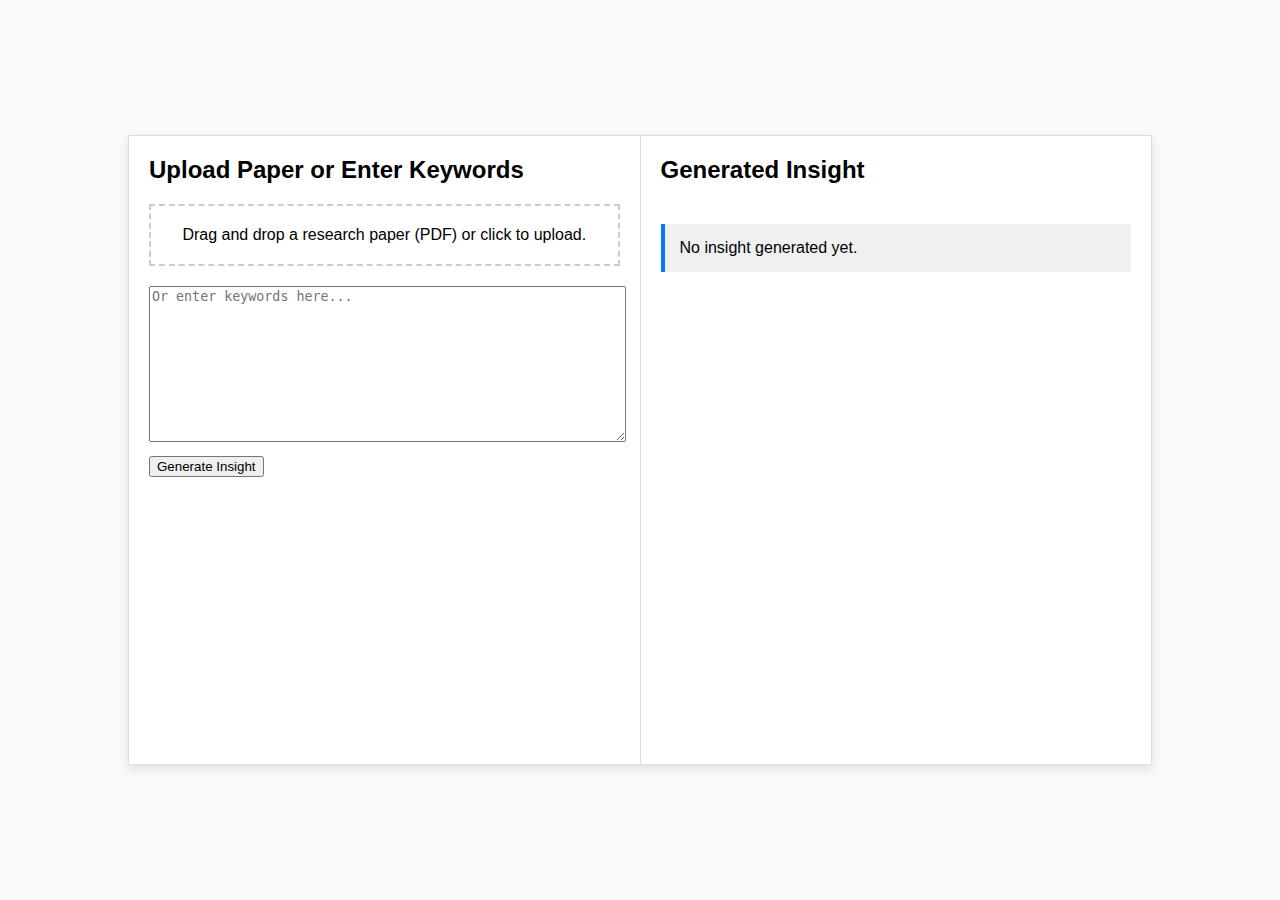
==== chat_gpt_quick/static/index.html @ b598abe8 "refactored to flask app with chatgpt" ====
<!DOCTYPE html>
<html lang="en">
<head>
    <meta charset="UTF-8">
    <meta name="viewport" content="width=device-width, initial-scale=1.0">
    <title>Research Insight Generator</title>
    <style>
        body {
            font-family: Arial, sans-serif;
            display: flex;
            justify-content: center;
            align-items: center;
            height: 100vh;
            margin: 0;
            background-color: #f9f9f9;
        }
        .container {
            display: flex;
            width: 80%;
            height: 70%;
            box-shadow: 0 4px 10px rgba(0, 0, 0, 0.1);
        }
        .panel {
            flex: 1;
            padding: 20px;
            border: 1px solid #ddd;
            background-color: #fff;
            overflow-y: auto;
        }
        .panel.left {
            border-right: none;
        }
        .panel h2 {
            margin-top: 0;
        }
        .drop-zone {
            border: 2px dashed #ccc;
            padding: 20px;
            text-align: center;
            cursor: pointer;
        }
        .drop-zone.dragging {
            border-color: #007bff;
            background-color: #f0f8ff;
        }
        .panel.right {
            display: flex;
            flex-direction: column;
        }
        .insight {
            margin-top: 20px;
            padding: 15px;
            background-color: #f0f0f0;
            border-left: 4px solid #007bff;
        }
    </style>
</head>
<body>
    <div class="container">
        <div class="panel left">
            <h2>Upload Paper or Enter Keywords</h2>
            <div class="drop-zone" id="drop-zone">
                Drag and drop a research paper (PDF) or click to upload.
            </div>
            <textarea id="keywords" placeholder="Or enter keywords here..." style="width: 100%; height: 150px; margin-top: 20px;"></textarea>
            <button id="submit" style="margin-top: 10px;">Generate Insight</button>
        </div>
        <div class="panel right">
            <h2>Generated Insight</h2>
            <div id="insight" class="insight">No insight generated yet.</div>
        </div>
    </div>
    <script>
        const dropZone = document.getElementById('drop-zone');
        const keywordsInput = document.getElementById('keywords');
        const submitButton = document.getElementById('submit');
        const insightDiv = document.getElementById('insight');

        dropZone.addEventListener('dragover', (e) => {
            e.preventDefault();
            dropZone.classList.add('dragging');
        });

        dropZone.addEventListener('dragleave', () => {
            dropZone.classList.remove('dragging');
        });

        dropZone.addEventListener('drop', (e) => {
            e.preventDefault();
            dropZone.classList.remove('dragging');
            const file = e.dataTransfer.files[0];
            handleFileUpload(file);
        });

        dropZone.addEventListener('click', () => {
            const input = document.createElement('input');
            input.type = 'file';
            input.accept = '.pdf';
            input.onchange = (e) => {
                const file = e.target.files[0];
                handleFileUpload(file);
            };
            input.click();
        });

        function handleFileUpload(file) {
            const formData = new FormData();
            formData.append('file', file);

            fetch('/upload', {
                method: 'POST',
                body: formData
            })
            .then(response => response.json())
            .then(data => {
                insightDiv.textContent = data.insight || 'Error generating insight.';
            })
            .catch(err => {
                insightDiv.textContent = 'Error: ' + err.message;
            });
        }

        submitButton.addEventListener('click', () => {
            const keywords = keywordsInput.value.trim();
            fetch('/generate', {
                method: 'POST',
                headers: { 'Content-Type': 'application/json' },
                body: JSON.stringify({ keywords })
            })
            .then(response => response.json())
            .then(data => {
                insightDiv.textContent = data.insight || 'Error generating insight.';
            })
            .catch(err => {
                insightDiv.textContent = 'Error: ' + err.message;
            });
        });
    </script>
</body>
</html>
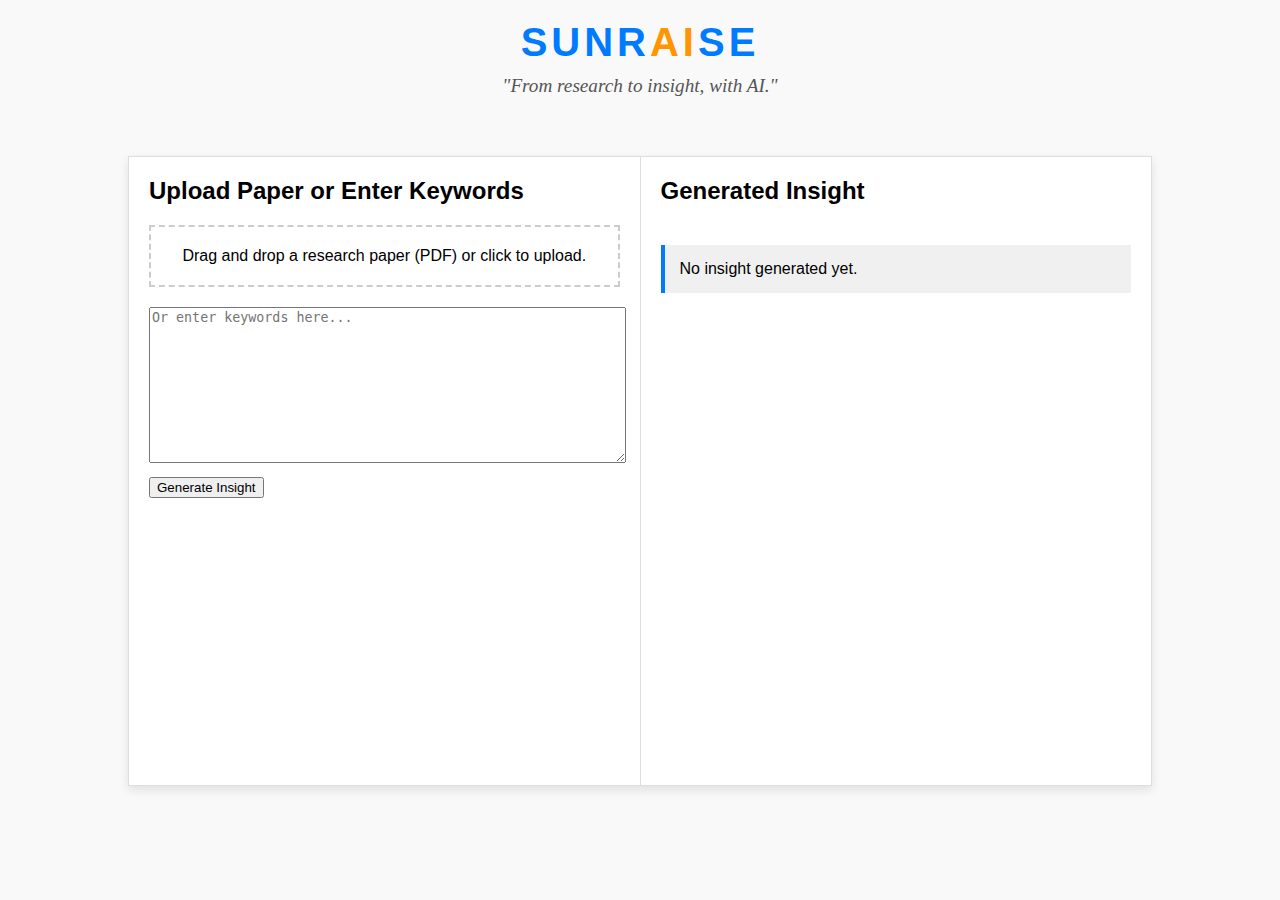
==== commit 068b4c4e: "some polish added to the front end" ====
--- a/chat_gpt_quick/static/index.html
+++ b/chat_gpt_quick/static/index.html
@@ -8,8 +8,8 @@
         body {
             font-family: Arial, sans-serif;
             display: flex;
-            justify-content: center;
-            align-items: center;
+            flex-direction: column; /* Stack elements vertically */
+            align-items: center; /* Center horizontally */
             height: 100vh;
             margin: 0;
             background-color: #f9f9f9;
@@ -53,9 +53,49 @@
             background-color: #f0f0f0;
             border-left: 4px solid #007bff;
         }
+
+        .logo-container {
+            text-align: center; /* Center everything in the container */
+            margin: 20px 0; /* Add spacing above and below */
+        }
+        
+        .logo-text {
+            font-family: 'Arial', sans-serif;
+            font-size: 2.5rem; /* Large and prominent */
+            font-weight: bold; /* Bold text */
+            letter-spacing: 0.1em; /* Add spacing between letters */
+            text-transform: uppercase; /* Make all letters uppercase */
+            color: #007bff; /* Default blue color */
+        }
+        
+        .logo-text .highlight {
+            color: #ff9500; /* Orange color for "AI" */
+        }
+        
+        .quote {
+            font-family: 'Georgia', serif; /* Use a serif font for the quote */
+            font-size: 1.2rem; /* Slightly smaller size */
+            font-style: italic; /* Make the text italic */
+            color: #555; /* Neutral gray color */
+            margin-top: 10px; /* Add spacing between the logo and the quote */
+        }
+        
+    
+        /* Adjust the container to give space for the logo */
+        .container {
+            margin-top: 20px; /* Add spacing below the logo */
+        }
+        
     </style>
 </head>
 <body>
+    <div class="logo-container">
+        <span class="logo-text">
+            SUNR<span class="highlight">AI</span>SE
+        </span>
+        <p class="quote">"From research to insight, with AI."</p>
+    </div>
+    
     <div class="container">
         <div class="panel left">
             <h2>Upload Paper or Enter Keywords</h2>
@@ -129,12 +169,53 @@
             })
             .then(response => response.json())
             .then(data => {
-                insightDiv.textContent = data.insight || 'Error generating insight.';
+                if (data.insight) {
+                    const insight = data.insight;
+        
+                    // Clear previous content
+                    insightDiv.innerHTML = '';
+        
+                    // Key Insight
+                    const keyInsightElement = document.createElement('p');
+                    keyInsightElement.innerHTML = `<strong>Key Insight:</strong> ${insight.key_insight}`;
+                    insightDiv.appendChild(keyInsightElement);
+        
+                    // Actionable Insights
+                    const actionableInsightsElement = document.createElement('div');
+                    actionableInsightsElement.innerHTML = `<strong>Actionable Insights:</strong>`;
+                    const actionableList = document.createElement('ul');
+                    insight.actionable_insights.forEach(action => {
+                        const listItem = document.createElement('li');
+                        listItem.textContent = action;
+                        actionableList.appendChild(listItem);
+                    });
+                    actionableInsightsElement.appendChild(actionableList);
+                    insightDiv.appendChild(actionableInsightsElement);
+        
+                    // Target Industries
+                    const targetIndustriesElement = document.createElement('div');
+                    targetIndustriesElement.innerHTML = `<strong>Target Industries:</strong>`;
+                    const industryList = document.createElement('ul');
+                    insight.target_industries.forEach(industry => {
+                        const listItem = document.createElement('li');
+                        listItem.textContent = industry;
+                        industryList.appendChild(listItem);
+                    });
+                    targetIndustriesElement.appendChild(industryList);
+                    insightDiv.appendChild(targetIndustriesElement);
+        
+                    // Potential Impact
+                    const potentialImpactElement = document.createElement('p');
+                    potentialImpactElement.innerHTML = `<strong>Potential Impact:</strong> ${insight.potential_impact}`;
+                    insightDiv.appendChild(potentialImpactElement);
+                } else {
+                    insightDiv.textContent = 'Error generating insight.';
+                }
             })
             .catch(err => {
                 insightDiv.textContent = 'Error: ' + err.message;
             });
-        });
+        });        
     </script>
 </body>
 </html>
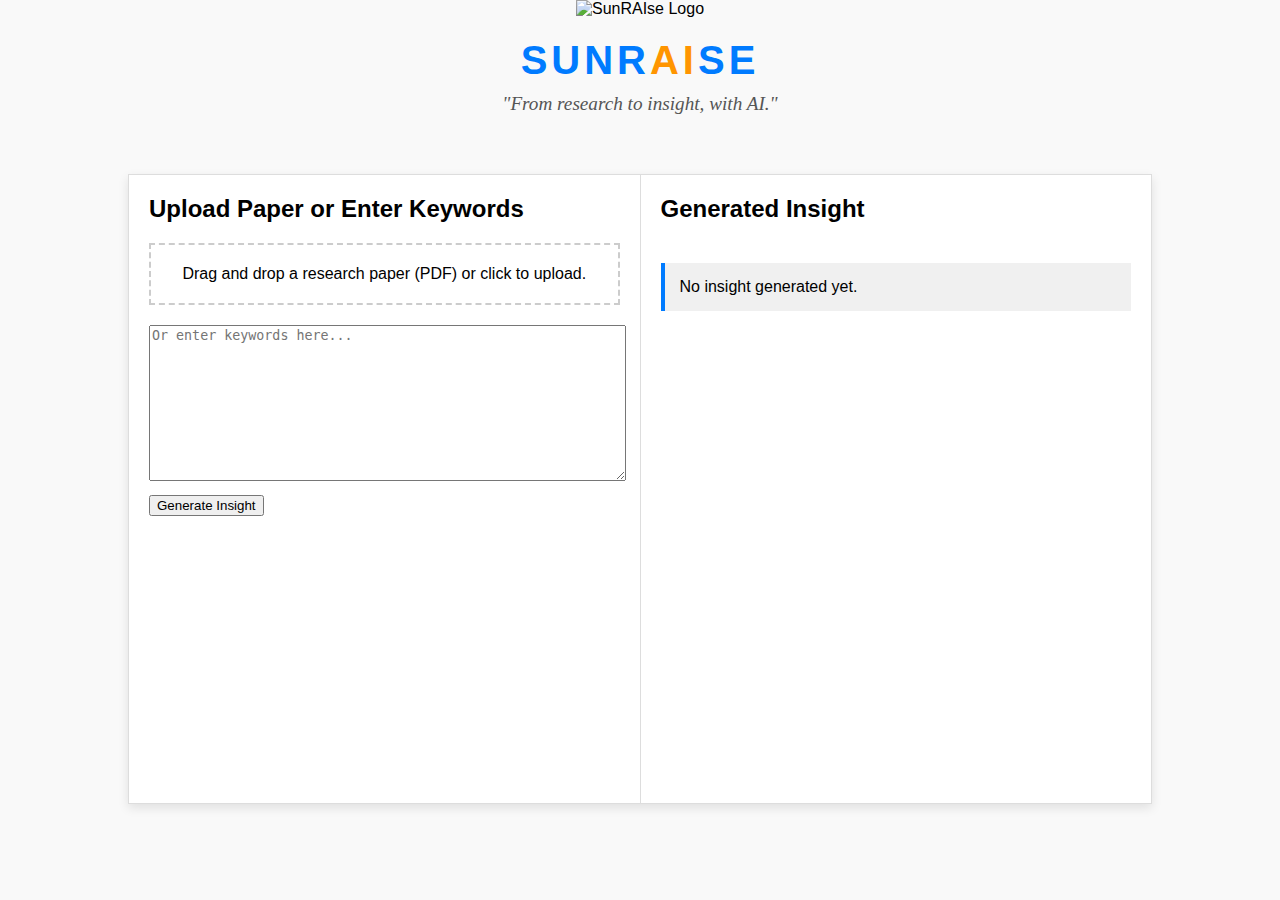
==== commit 3a2c7ca2: "some more polish" ====
--- a/chat_gpt_quick/static/index.html
+++ b/chat_gpt_quick/static/index.html
@@ -85,10 +85,25 @@
         .container {
             margin-top: 20px; /* Add spacing below the logo */
         }
+
+
+        .logo-image {
+            width: 60px; /* Reduce the width for a smaller logo */
+            height: auto; /* Maintain the aspect ratio */
+            cursor: pointer; /* Optional: Change cursor to pointer on hover */
+        }
+        
+        .logo-image:hover {
+            transform: scale(1.1); /* Slightly enlarge on hover */
+            transition: transform 0.2s ease-in-out;
+        }        
         
     </style>
 </head>
 <body>
+    <div class="logo-top-left">
+        <img src="static/images/logo-sunraise.png" alt="SunRAIse Logo" class="logo-image">
+    </div>
     <div class="logo-container">
         <span class="logo-text">
             SUNR<span class="highlight">AI</span>SE
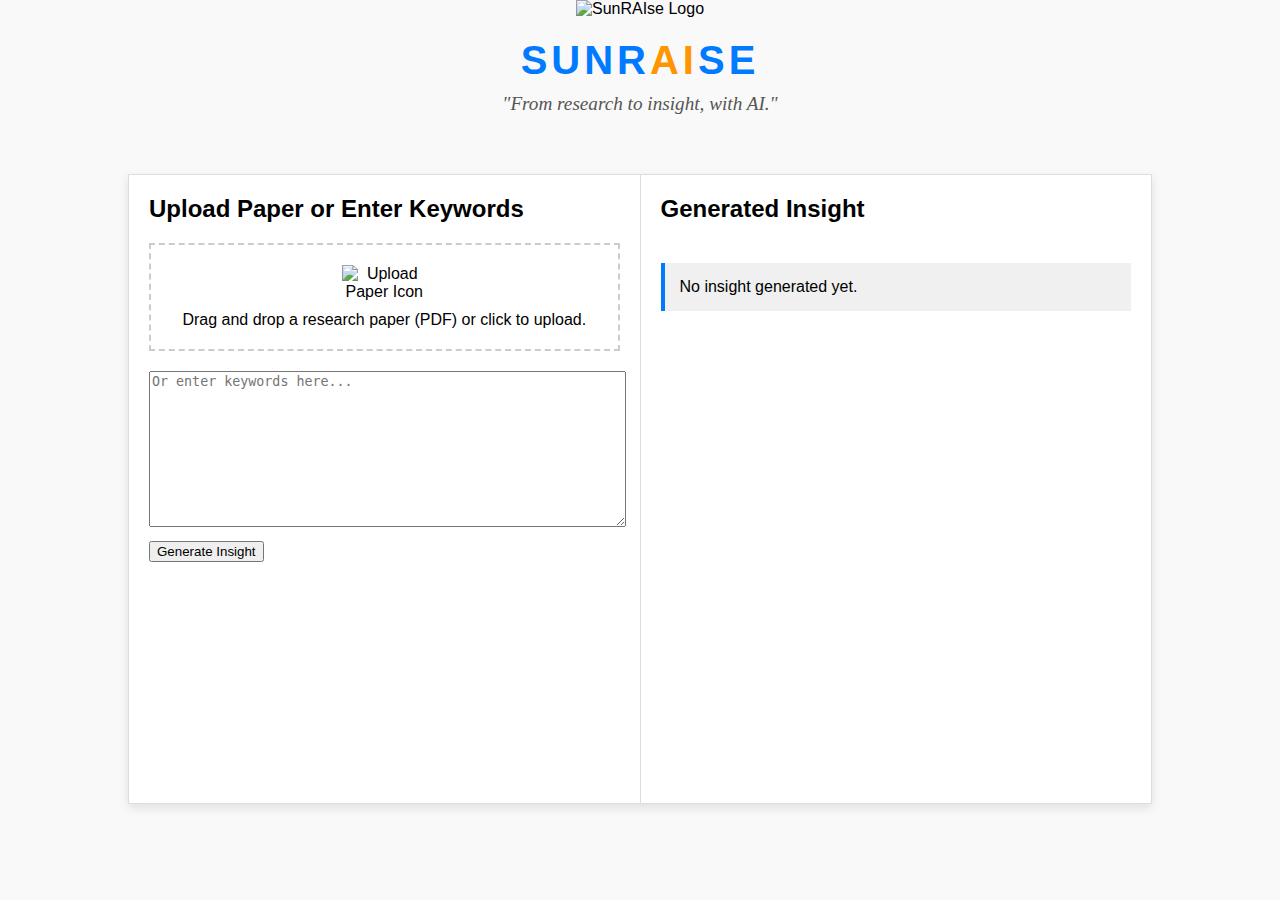
==== commit 37e1f9b0: "upload file icon added" ====
--- a/chat_gpt_quick/static/index.html
+++ b/chat_gpt_quick/static/index.html
@@ -86,7 +86,6 @@
             margin-top: 20px; /* Add spacing below the logo */
         }
 
-
         .logo-image {
             width: 60px; /* Reduce the width for a smaller logo */
             height: auto; /* Maintain the aspect ratio */
@@ -96,7 +95,15 @@
         .logo-image:hover {
             transform: scale(1.1); /* Slightly enlarge on hover */
             transition: transform 0.2s ease-in-out;
-        }        
+        }
+        
+        .drop-zone-image {
+            display: block;
+            margin: 0 auto 10px;
+            max-width: 20%; /* Slightly smaller than the drop-zone width */
+            height: auto;
+        }
+        
         
     </style>
 </head>
@@ -115,6 +122,7 @@
         <div class="panel left">
             <h2>Upload Paper or Enter Keywords</h2>
             <div class="drop-zone" id="drop-zone">
+                <img src="static/images/upload-paper.png" alt="Upload Paper Icon" class="drop-zone-image">
                 Drag and drop a research paper (PDF) or click to upload.
             </div>
             <textarea id="keywords" placeholder="Or enter keywords here..." style="width: 100%; height: 150px; margin-top: 20px;"></textarea>
@@ -168,22 +176,6 @@
             })
             .then(response => response.json())
             .then(data => {
-                insightDiv.textContent = data.insight || 'Error generating insight.';
-            })
-            .catch(err => {
-                insightDiv.textContent = 'Error: ' + err.message;
-            });
-        }
-
-        submitButton.addEventListener('click', () => {
-            const keywords = keywordsInput.value.trim();
-            fetch('/generate', {
-                method: 'POST',
-                headers: { 'Content-Type': 'application/json' },
-                body: JSON.stringify({ keywords })
-            })
-            .then(response => response.json())
-            .then(data => {
                 if (data.insight) {
                     const insight = data.insight;
         
@@ -230,6 +222,63 @@
             .catch(err => {
                 insightDiv.textContent = 'Error: ' + err.message;
             });
+        }
+
+        submitButton.addEventListener('click', () => {
+            const keywords = keywordsInput.value.trim();
+            fetch('/generate', {
+                method: 'POST',
+                headers: { 'Content-Type': 'application/json' },
+                body: JSON.stringify({ keywords })
+            })
+            .then(response => response.json())
+            .then(data => {
+                if (data.insight) {
+                    const insight = data.insight;
+        
+                    // Clear previous content
+                    insightDiv.innerHTML = '';
+        
+                    // Key Insight
+                    const keyInsightElement = document.createElement('p');
+                    keyInsightElement.innerHTML = `<strong>Key Insight:</strong> ${insight.key_insight}`;
+                    insightDiv.appendChild(keyInsightElement);
+        
+                    // Actionable Insights
+                    const actionableInsightsElement = document.createElement('div');
+                    actionableInsightsElement.innerHTML = `<strong>Actionable Insights:</strong>`;
+                    const actionableList = document.createElement('ul');
+                    insight.actionable_insights.forEach(action => {
+                        const listItem = document.createElement('li');
+                        listItem.textContent = action;
+                        actionableList.appendChild(listItem);
+                    });
+                    actionableInsightsElement.appendChild(actionableList);
+                    insightDiv.appendChild(actionableInsightsElement);
+        
+                    // Target Industries
+                    const targetIndustriesElement = document.createElement('div');
+                    targetIndustriesElement.innerHTML = `<strong>Target Industries:</strong>`;
+                    const industryList = document.createElement('ul');
+                    insight.target_industries.forEach(industry => {
+                        const listItem = document.createElement('li');
+                        listItem.textContent = industry;
+                        industryList.appendChild(listItem);
+                    });
+                    targetIndustriesElement.appendChild(industryList);
+                    insightDiv.appendChild(targetIndustriesElement);
+        
+                    // Potential Impact
+                    const potentialImpactElement = document.createElement('p');
+                    potentialImpactElement.innerHTML = `<strong>Potential Impact:</strong> ${insight.potential_impact}`;
+                    insightDiv.appendChild(potentialImpactElement);
+                } else {
+                    insightDiv.textContent = 'Error generating insight.';
+                }
+            })
+            .catch(err => {
+                insightDiv.textContent = 'Error: ' + err.message;
+            });
         });        
     </script>
 </body>
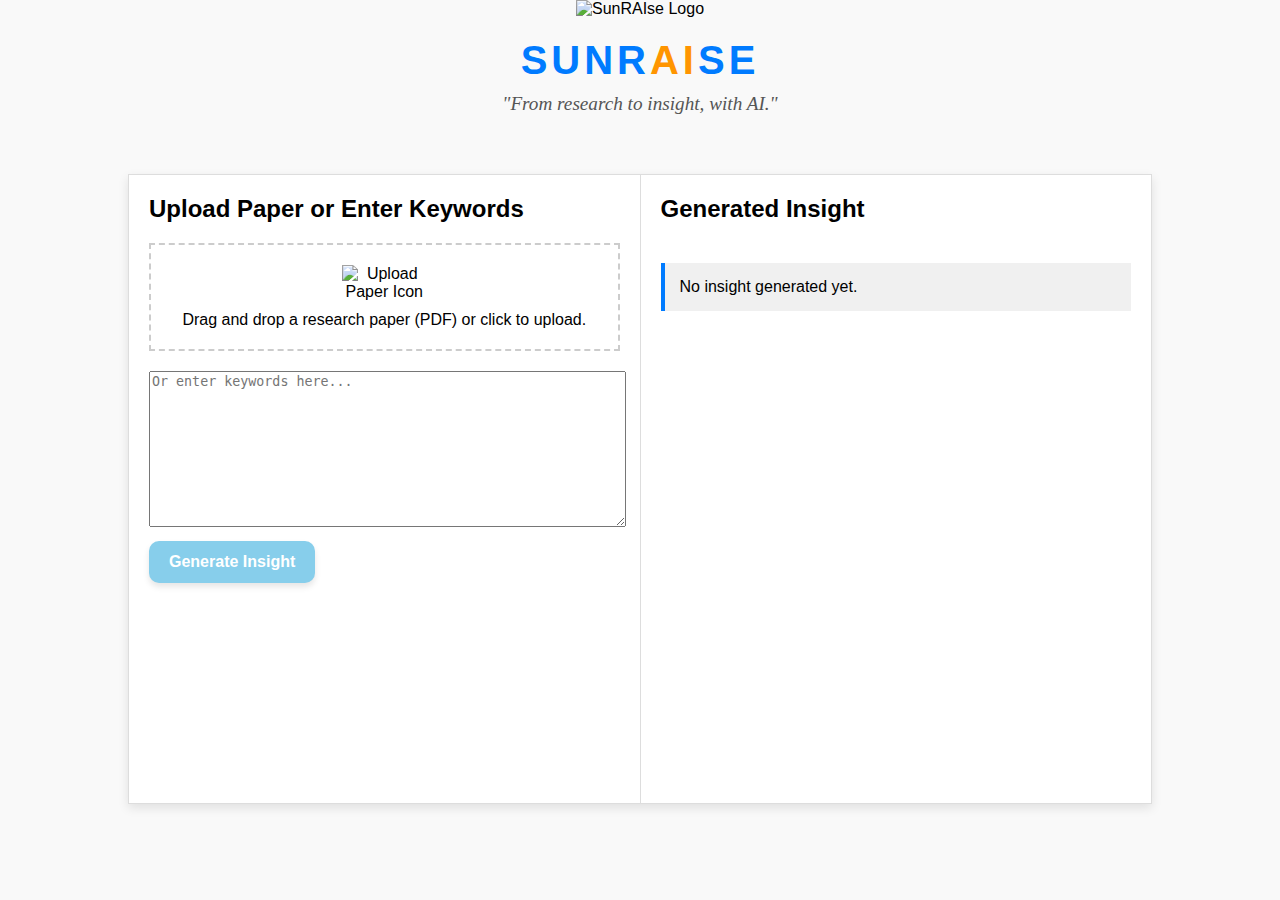
==== commit 40d6e432: "added css to the button generate" ====
--- a/chat_gpt_quick/static/index.html
+++ b/chat_gpt_quick/static/index.html
@@ -102,6 +102,29 @@
             margin: 0 auto 10px;
             max-width: 20%; /* Slightly smaller than the drop-zone width */
             height: auto;
+        }
+        .generate-button {
+            margin-top: 10px;
+            padding: 12px 20px; /* Bigger padding for a larger button */
+            font-size: 1rem; /* Slightly larger text size */
+            font-weight: bold; /* Make the text bold */
+            color: white; /* Text color */
+            background-color: #87CEEB; /* Light blue background */
+            border: none; /* Remove default border */
+            border-radius: 10px; /* Rounded corners */
+            cursor: pointer; /* Pointer cursor on hover */
+            box-shadow: 0 4px 6px rgba(0, 0, 0, 0.1); /* Subtle shadow for depth */
+            transition: background-color 0.3s, box-shadow 0.3s; /* Smooth transitions */
+        }
+        
+        .generate-button:hover {
+            background-color: #6495ED; /* Slightly darker blue on hover */
+            box-shadow: 0 6px 8px rgba(0, 0, 0, 0.15); /* Enhance shadow on hover */
+        }
+        
+        .generate-button:active {
+            background-color: #4682B4; /* Even darker blue when pressed */
+            box-shadow: 0 2px 4px rgba(0, 0, 0, 0.2); /* Reduce shadow on click */
         }
         
         
@@ -126,7 +149,7 @@
                 Drag and drop a research paper (PDF) or click to upload.
             </div>
             <textarea id="keywords" placeholder="Or enter keywords here..." style="width: 100%; height: 150px; margin-top: 20px;"></textarea>
-            <button id="submit" style="margin-top: 10px;">Generate Insight</button>
+            <button id="submit" class="generate-button">Generate Insight</button>
         </div>
         <div class="panel right">
             <h2>Generated Insight</h2>
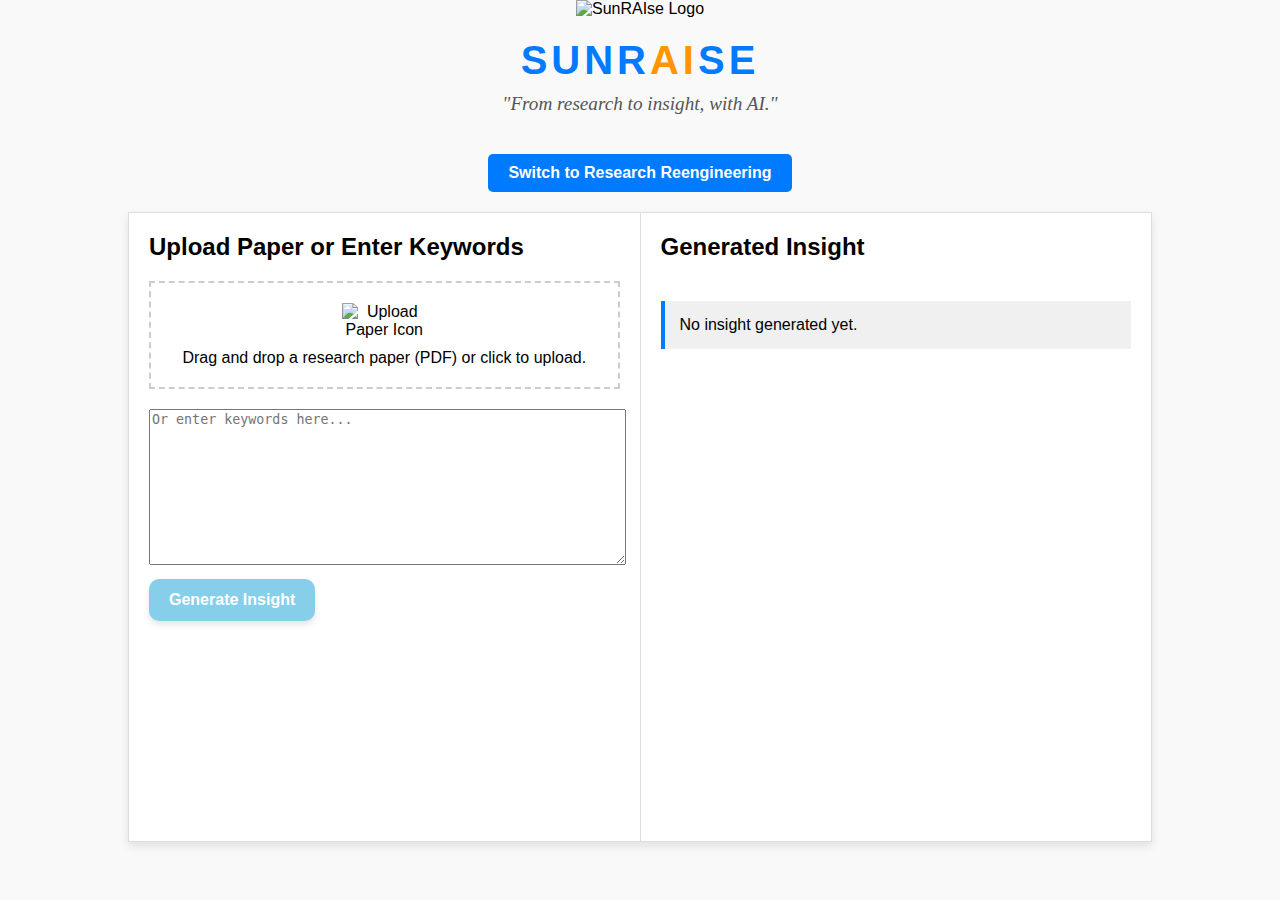
==== commit 7c4e1795: "some interesting work" ====
--- a/chat_gpt_quick/static/index.html
+++ b/chat_gpt_quick/static/index.html
@@ -140,7 +140,21 @@
         </span>
         <p class="quote">"From research to insight, with AI."</p>
     </div>
-    
+    <div>
+        <button onclick="window.location.href='/research_reengineering'" style="
+            padding: 10px 20px;
+            font-size: 1rem;
+            font-weight: bold;
+            color: white;
+            background-color: #007bff;
+            border: none;
+            border-radius: 5px;
+            cursor: pointer;
+            transition: background-color 0.3s ease-in-out;
+        ">
+            Switch to Research Reengineering
+        </button>
+    </div>
     <div class="container">
         <div class="panel left">
             <h2>Upload Paper or Enter Keywords</h2>
